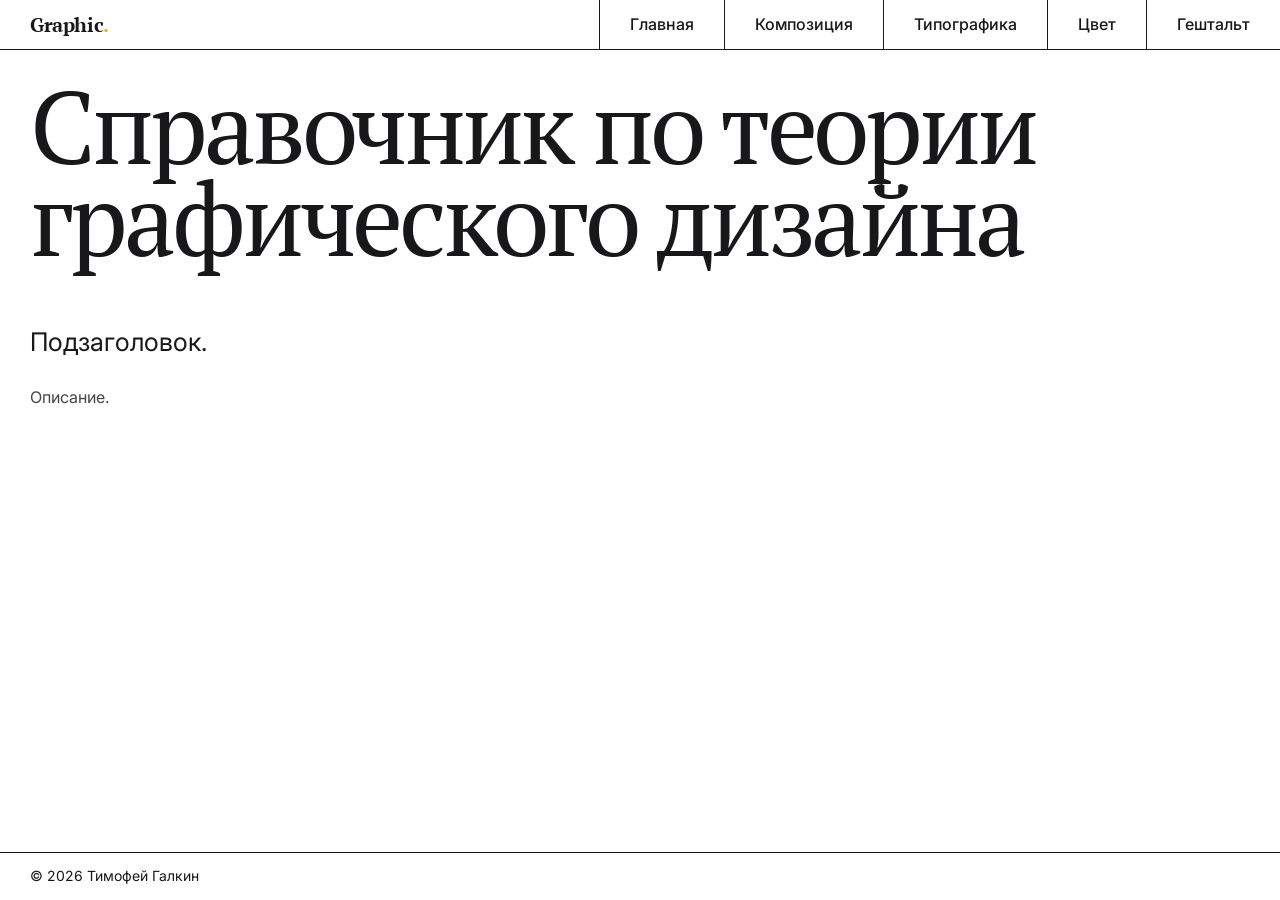
==== index.html @ aa2070c2 "Add files via upload" ====
<!DOCTYPE html>
<html lang="ru">
<head>
  <meta charset="UTF-8">
  <meta name="viewport" content="width=device-width, initial-scale=1.0">
  <link rel="stylesheet" href="style.css">
  <title>Справочник по теории графического дизайна</title>
  <link rel="preconnect" href="https://fonts.googleapis.com">
  <link rel="preconnect" href="https://fonts.gstatic.com" crossorigin>
  <link href="https://fonts.googleapis.com/css2?family=Inter:wght@400;500;700&display=swap" rel="stylesheet">
  <link href="https://fonts.googleapis.com/css2?family=PT+Serif:ital,wght@0,400;0,700;1,400;1,700&display=swap" rel="stylesheet">
</head>
<body>
  <header>
    <p class="title">
      Graphic<span class="title--colored">.</span>
    </p>
    <nav>
      <ul>
        <li><a href="#index">Главная</a></li>
        <li><a href="#composition">Композиция</a></li>
        <li><a href="#typography">Типографика</a></li>
        <li><a href="#color">Цвет</a></li>
        <li><a href="#gestalt">Гештальт</a></li>
      </ul>
    </nav>
  </header>

  <main>
    <section>
      <h1 class="hero-title">
        Справочник по теории<br>
        графического дизайна
      </h1>

      <p class="hero-subtitle">
        Подзаголовок.
      </p>

      <p class="hero-description">
        Описание.
      </p>
    </section>
  </main>

  <footer>
    <div>© 2026 Тимофей Галкин</div>
  </footer>
</body>
</html>
---- style.css ----
:root {
    --color-bg: #ffffff;
    --color-fg: #18181B;
    --font-main: 'Inter', sans-serif;
    --spacing-unit: 15px;
    --border-width: 1px;
}

* {
    box-sizing: border-box;
    margin: 0;
    padding: 0;
}

body {
    font-family: var(--font-main);
    background-color: var(--color-bg);
    color: var(--color-fg);
    line-height: 1.2;
    -webkit-font-smoothing: antialiased;
    height: 100vh;
    display: flex;
    flex-direction: column;
    overflow: hidden;
}

a {
    text-decoration: none;
    color: inherit;
}

ul {
    list-style: none;
}

header {
    display: flex;
    justify-content: space-between;
    align-items: center;
    z-index: 100;
    background-color: var(--color-bg);
    border-bottom: var(--border-width) solid var(--color-fg);
}

.title {
    font-family: 'PT Serif', serif;
    font-weight: 700;
    font-size: 1.25rem;
    letter-spacing: -0.02em;
    padding-left: calc(var(--spacing-unit) * 2)
}

.title--colored {
    color: hsl(40, 100%, 50%);
}

nav ul {
    display: flex;
}

nav li {
    border-left: var(--border-width) solid var(--color-fg);
    padding: var(--spacing-unit) calc(var(--spacing-unit) * 2)

}

nav li:hover {
    background-color: hsl(50, 100%, 50%);
}

nav a {
    font-weight: 500;
    font-size: 1rem;
    position: relative;
    padding-bottom: 2px;
}

main {
    display: flex;
    flex: 1;
    overflow-y: auto; 
    flex-direction: column;
    justify-content: flex-start;
    padding: calc(var(--spacing-unit) * 2);
}

.hero-title {
    font-family: 'PT Serif', serif;
    font-size: clamp(3rem, 8vw, 9rem);
    font-weight: 400;
    line-height: 0.9;
    letter-spacing: -0.04em;
    margin-bottom: calc(var(--spacing-unit) * 4);
}

.hero-subtitle {
    font-size: clamp(1.25rem, 2vw, 2rem);
    font-weight: 400;
    max-width: 60ch;
    margin-bottom: calc(var(--spacing-unit) * 2);
    line-height: 1.3;
}

.hero-description {
    font-size: 1rem;
    max-width: 50ch;
    opacity: 0.8;
    margin-bottom: calc(var(--spacing-unit) * 6);
}

footer {
    padding: var(--spacing-unit) calc(var(--spacing-unit) * 2);
    display: flex;
    justify-content: space-between;
    align-items: flex-end;
    font-size: 0.875rem;
    border-top: var(--border-width) solid var(--color-fg);
}

@media (max-width: 768px) {
    header {
        flex-direction: column;
        align-items: flex-start;
    }

    .title {
        padding: calc(var(--spacing-unit) * 2);
    }
    nav ul {
        flex-wrap: wrap;
    }

    .hero-title {
        margin-bottom: 2rem;
    }

    footer {
        flex-direction: column;
        align-items: flex-start;
        gap: 1rem;
    }
}
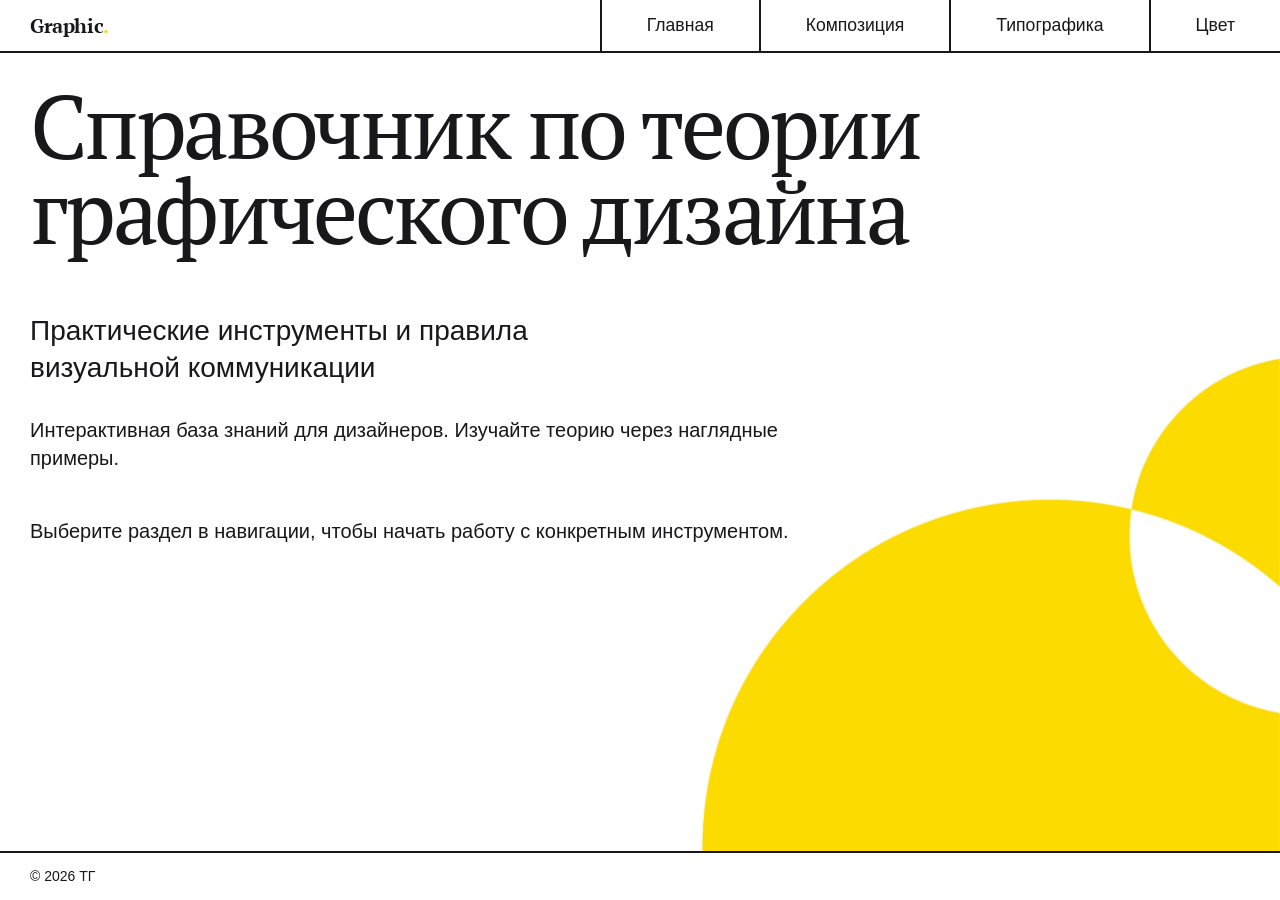
==== commit 4db9bb55: "Add files via upload" ====
--- a/index.html
+++ b/index.html
@@ -12,39 +12,42 @@
 </head>
 <body>
   <header>
-    <p class="title">
-      Graphic<span class="title--colored">.</span>
+    <p class="logo-title">
+      Graphic<span class="logo-title--colored">.</span>
     </p>
     <nav>
       <ul>
-        <li><a href="#index">Главная</a></li>
-        <li><a href="#composition">Композиция</a></li>
-        <li><a href="#typography">Типографика</a></li>
-        <li><a href="#color">Цвет</a></li>
-        <li><a href="#gestalt">Гештальт</a></li>
+        <li><a href="index.html">Главная</a></li>
+        <li><a href="composition.html">Композиция</a></li>
+        <li><a href="typography.html">Типографика</a></li>
+        <li><a href="color.html">Цвет</a></li>
       </ul>
     </nav>
   </header>
 
   <main>
     <section>
-      <h1 class="hero-title">
+      <h1 class="title">
         Справочник по теории<br>
         графического дизайна
       </h1>
 
-      <p class="hero-subtitle">
-        Подзаголовок.
+      <h2 class="subtitle">
+        Практические инструменты и правила визуальной коммуникации
+      </h2>
+
+      <p class="text">
+        Интерактивная база знаний для дизайнеров. Изучайте теорию через наглядные примеры.
       </p>
-
-      <p class="hero-description">
-        Описание.
+      <p class="text">
+        Выберите раздел в навигации, чтобы начать работу с конкретным инструментом.
       </p>
     </section>
+    <img src="images/bg.jpg" alt="Фоновое изображение" class="bg-img">
   </main>
 
   <footer>
-    <div>© 2026 Тимофей Галкин</div>
+    <div>© 2026 ТГ</div>
   </footer>
 </body>
 </html>
--- a/style.css
+++ b/style.css
@@ -1,9 +1,10 @@
 :root {
     --color-bg: #ffffff;
     --color-fg: #18181B;
-    --font-main: 'Inter', sans-serif;
+    --color-accent: hsl(50, 100%, 50%);
+    --font-main: 'Geist', sans-serif;
     --spacing-unit: 15px;
-    --border-width: 1px;
+    --border-width: 2px;
 }
 
 * {
@@ -33,6 +34,31 @@
     list-style: none;
 }
 
+img {
+    display: block;
+    max-width: 100%;
+    border: var(--border-width) solid var(--color-fg);
+}
+
+input[type="range"] {
+  -webkit-appearance: none;
+}
+
+input[type="range"]::-webkit-slider-runnable-track {
+    cursor: pointer;
+    width: 100%;
+    background: var(--color-accent);
+    border-radius: 0px;
+}
+
+input[type="range"]::-webkit-slider-thumb {
+    -webkit-appearance: none;
+    width: 12px;
+    height: 12px;
+    background: var(--color-fg);
+    cursor: pointer;
+}
+
 header {
     display: flex;
     justify-content: space-between;
@@ -42,7 +68,7 @@
     border-bottom: var(--border-width) solid var(--color-fg);
 }
 
-.title {
+.logo-title {
     font-family: 'PT Serif', serif;
     font-weight: 700;
     font-size: 1.25rem;
@@ -50,62 +76,365 @@
     padding-left: calc(var(--spacing-unit) * 2)
 }
 
-.title--colored {
-    color: hsl(40, 100%, 50%);
+.logo-title--colored {
+    color: var(--color-accent);
 }
 
 nav ul {
     display: flex;
+    margin-left: calc(var(--border-width) * -1);
 }
 
 nav li {
     border-left: var(--border-width) solid var(--color-fg);
-    padding: var(--spacing-unit) calc(var(--spacing-unit) * 2)
-
+    transition: background-color 0.1s ease-out;
 }
 
 nav li:hover {
-    background-color: hsl(50, 100%, 50%);
+    background-color: var(--color-accent);
 }
 
 nav a {
     font-weight: 500;
-    font-size: 1rem;
+    font-size: 1.1rem;
     position: relative;
     padding-bottom: 2px;
+    display: block;
+    width: 100%;
+    height: 100%;
+    padding: var(--spacing-unit) calc(var(--spacing-unit) * 3);
+    text-align: center; 
 }
 
 main {
+    position: relative;
     display: flex;
     flex: 1;
     overflow-y: auto; 
     flex-direction: column;
     justify-content: flex-start;
     padding: calc(var(--spacing-unit) * 2);
-}
-
-.hero-title {
+    scrollbar-width: none;
+}
+
+main::-webkit-scrollbar {
+  display: none;
+}
+
+article {
+    max-width: 800px;
+    min-width: 400px;
+    margin: 0 auto; 
+}
+
+article li{
+    margin-bottom: calc(var(--spacing-unit) * 1);
+}
+
+.title {
     font-family: 'PT Serif', serif;
-    font-size: clamp(3rem, 8vw, 9rem);
+    font-size: clamp(4rem, 7vw, 9rem);
     font-weight: 400;
-    line-height: 0.9;
+    line-height: 0.95;
     letter-spacing: -0.04em;
     margin-bottom: calc(var(--spacing-unit) * 4);
 }
 
-.hero-subtitle {
-    font-size: clamp(1.25rem, 2vw, 2rem);
+.subtitle {
+    font-size: clamp(1.75rem, 2vw, 2rem);
     font-weight: 400;
-    max-width: 60ch;
+    max-width: 40ch;
     margin-bottom: calc(var(--spacing-unit) * 2);
+    margin-top: calc(var(--spacing-unit) * 4);
     line-height: 1.3;
 }
 
-.hero-description {
-    font-size: 1rem;
-    max-width: 50ch;
-    opacity: 0.8;
-    margin-bottom: calc(var(--spacing-unit) * 6);
+.text {
+    font-size: 1.25rem;
+    max-width: 70ch;
+    margin-top: calc(var(--spacing-unit) * 1);
+    margin-bottom: calc(var(--spacing-unit) * 3);
+    line-height: 1.4;
+}
+
+.bg-img {
+    position: fixed;
+    bottom: 0;
+    right: 0;
+    width: auto;
+    height: auto;
+    max-width: 100%;
+    max-height: 100%;
+    object-fit: contain;
+    z-index: -1;
+    border: none;
+}
+
+.thirds {
+    position: relative;
+}
+
+.thirds:after {
+    background-position: -3px -3px;
+    content: "";
+    position: absolute;
+    inset: 0;
+    background-image: 
+        linear-gradient(to right, var(--color-accent) 6px, transparent 1px),
+        linear-gradient(to bottom, var(--color-accent) 6px, transparent 1px);
+    background-size: 33.33% 33.33%; 
+    opacity: 0;
+    transition: opacity 0.1s ease;
+    pointer-events: none;
+}
+
+.thirds:hover::after {
+    opacity: 1;
+}
+
+.elements {
+    min-width: 1px;
+}
+
+.elements__img{
+    min-width: 1px;
+}
+
+.typo-lab {
+    border: var(--border-width) solid var(--color-fg);
+    padding: calc(var(--spacing-unit) * 2);
+    margin: auto;
+    width: 100%;
+    box-sizing: border-box;
+    max-width: 800px;
+    min-width: 400px;
+}
+
+.typo-lab__controls {
+    display: flex;
+    gap: calc(var(--spacing-unit) * 2);
+    margin-bottom: calc(var(--spacing-unit) * 2);
+    flex-wrap: wrap;
+}
+
+.typo-lab__control-group {
+    display: flex;
+    justify-content: flex-end;
+    flex-direction: column;
+    width: 100%;
+}
+
+.typo-lab__label {
+    font-weight: 500;
+    font-size: 1.1rem;
+    margin-bottom: 5px;
+}
+
+.typo-lab__window {
+    height: 250px;
+    overflow: clip;
+    position: relative;
+    width: 100%;
+    box-sizing: border-box;
+    
+    mask-image: linear-gradient(to bottom, black 65%, #00000030 85%,transparent 100%);
+}
+
+.typo-lab__content {
+    font-size: 0.95rem;
+    transition: all 0.1s ease;
+    user-select: none;
+}
+
+.typo-lab__grade {
+    font-size: 1.1rem;
+    margin-top: calc(var(--spacing-unit) * 2);
+    padding: calc(var(--spacing-unit) * 1);
+    text-align: center;
+    font-weight: bold;
+    color: var(--color-fg);
+    transition: background-color 0.3s ease;
+}
+
+.typo-lab__grade--success {
+    background-color: var(--color-accent);
+}
+
+.kerning {
+    border: var(--border-width) solid var(--color-fg);
+    font-size: clamp(1.5rem, 12vw, 9rem);
+    margin-top: calc(var(--spacing-unit) * 2);
+    text-align: center;
+    font-family: 'PT Serif', serif;
+    transition: background-color 0.3s ease;
+    max-width: 100%;
+}
+
+.kerning__letter-1 {
+    margin-right: 0.05em;
+    transition: margin-right 0.3s ease;
+}
+
+.kerning__letter-2 {
+    margin-right: -0.05em;
+    transition: margin-right 0.3s ease;
+}
+
+.kerning:hover .kerning__letter-1,
+.kerning:hover .kerning__letter-2{
+    margin-right: 0em;
+}
+
+.kerning:hover {
+    background-color: var(--color-accent);
+}
+
+.color-lab {
+    border: var(--border-width) solid var(--color-fg);
+    padding: calc(var(--spacing-unit) * 2);
+    max-width: 800px;
+    background-color: var(--color-bg);
+}
+
+.color-lab__container {
+    display: flex;
+    flex-direction: column;
+    gap: calc(var(--spacing-unit) * 2);
+}
+
+.color-lab__preview {
+    width: 100%;
+    height: 150px;
+    border: var(--border-width) solid var(--color-fg);
+    background-color: hsl(50, 100%, 50%);
+}
+
+.color-lab__controls {
+    display: grid;
+    gap: calc(var(--spacing-unit) * 1.5);
+}
+
+.color-lab__group {
+    display: flex;
+    flex-direction: column;
+}
+
+.color-lab__label {
+    font-weight: 500;
+    margin-bottom: 5px;
+    font-size: 1.1rem;
+}
+
+.color-lab__slider {
+    width: 100%;
+    cursor: pointer;
+}
+
+.color-lab__result {
+    font-family: monospace;
+    font-size: 1.1rem;
+    background-color: var(--color-bg);
+    padding: 5px 10px;
+    margin-bottom: 0;
+    border: 1px solid var(--color-fg);
+    display: inline-block;
+    align-self: flex-start;
+    margin-top: 10px;
+}
+
+.contrast-checker {
+    border: var(--border-width) solid var(--color-fg);
+    padding: calc(var(--spacing-unit) * 2);
+    max-width: 800px;
+    background-color: var(--color-bg);
+}
+
+.contrast-checker__controls {
+    display: grid;
+    grid-template-columns: 1fr 1fr;
+    gap: calc(var(--spacing-unit) * 2);
+    margin-bottom: calc(var(--spacing-unit) * 2);
+}
+
+.contrast-checker__group {
+    display: flex;
+    flex-direction: column;
+}
+
+.contrast-checker__label {
+    font-weight: 500;
+    margin-bottom: 5px;
+    font-size: 1.1rem;
+}
+
+.contrast-checker__input {
+    width: 100%;
+    height: 50px;
+    border: var(--border-width) solid var(--color-fg);
+    cursor: pointer;
+    padding: 0;
+    background: none;
+}
+
+.contrast-checker__input::-webkit-color-swatch-wrapper {
+    padding: 0;
+}
+
+.contrast-checker__input::-webkit-color-swatch {
+    border: none;
+}
+
+.contrast-checker__value {
+    font-family: monospace;
+    font-size: 1.1rem;
+    margin-top: 5px;
+    color: var(--color-fg);
+}
+
+.contrast-checker__preview {
+    border: var(--border-width) solid var(--color-fg);
+    padding: calc(var(--spacing-unit) * 2);
+    min-height: 120px;
+    display: flex;
+    align-items: center;
+    justify-content: center;
+    transition: background-color 0.2s ease, color 0.2s ease;
+    margin-bottom: calc(var(--spacing-unit) * 2);
+}
+
+.contrast-checker__sample-text {
+    font-size: 1.25rem;
+    line-height: 1.4;
+    text-align: center;
+    margin: 0;
+}
+
+.contrast-checker__result {
+    display: flex;
+    flex-direction: column;
+    gap: calc(var(--spacing-unit) * 1);
+}
+
+.contrast-checker__ratio {
+    font-size: 1.1rem;
+    font-weight: 500;
+}
+
+.contrast-checker__status {
+    padding: calc(var(--spacing-unit) * 1);
+    text-align: center;
+    font-weight: bold;
+    font-size: 1.1rem;
+    color: var(--color-fg);
+    transition: background-color 0.3s ease, color 0.3s ease;
+}
+
+.contrast-checker__status--success {
+    background-color: var(--color-accent);
+    }
+
+.contrast-checker__status--fail {
+    background-color: var(--color-bg);
 }
 
 footer {
@@ -115,28 +444,29 @@
     align-items: flex-end;
     font-size: 0.875rem;
     border-top: var(--border-width) solid var(--color-fg);
-}
-
-@media (max-width: 768px) {
+    background-color: var(--color-bg);
+}
+
+@media (max-width: 840px) {
     header {
         flex-direction: column;
         align-items: flex-start;
+        align-items: stretch;
     }
 
-    .title {
-        padding: calc(var(--spacing-unit) * 2);
+    .logo-title {
+        padding: calc(var(--spacing-unit) * 0.5) calc(var(--spacing-unit) * 2);
     }
+
     nav ul {
         flex-wrap: wrap;
+        justify-content: flex-end;
     }
 
-    .hero-title {
-        margin-bottom: 2rem;
-    }
-
-    footer {
-        flex-direction: column;
-        align-items: flex-start;
-        gap: 1rem;
+    nav li {
+        border-top: var(--border-width) solid var(--color-fg);
+        flex-grow: 2;
+        display: flex;
+        justify-content: center;
     }
 }
